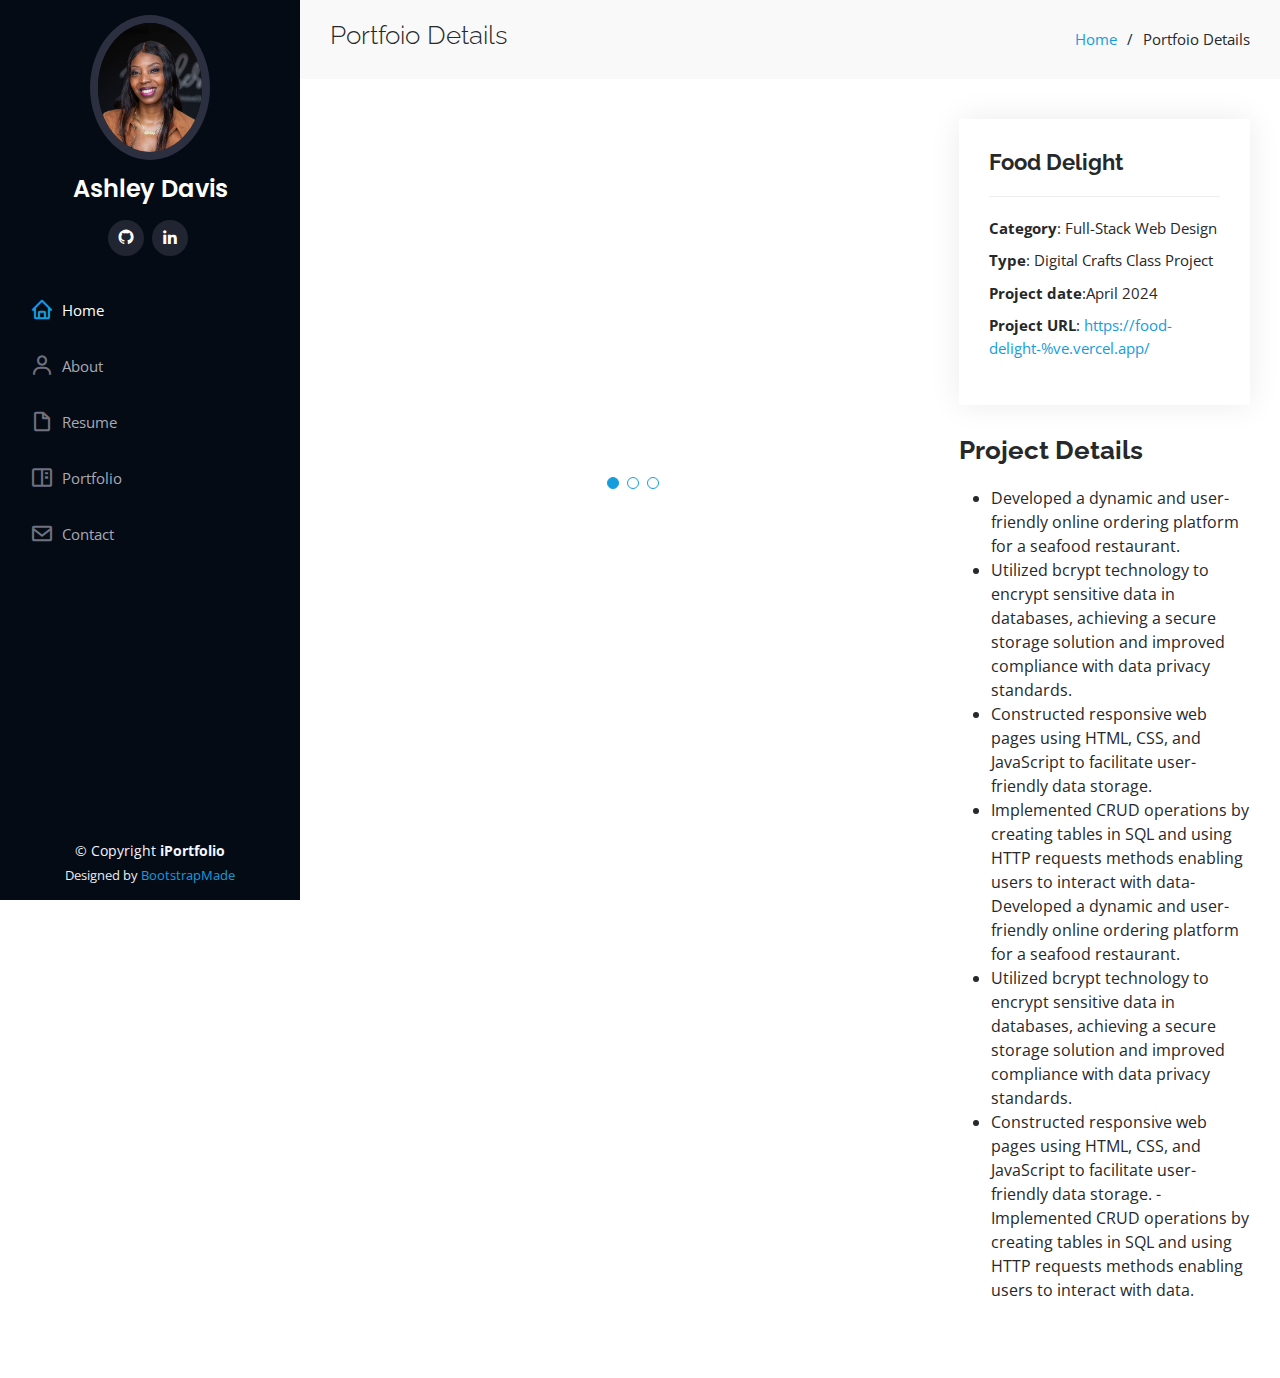
==== portfolio-details.html @ 20840035 "adding portfolio" ====
<!DOCTYPE html>
<html lang="en">

<head>
  <meta charset="utf-8">
  <meta content="width=device-width, initial-scale=1.0" name="viewport">

  <title>Portfolio Details - iPortfolio Bootstrap Template</title>
  <meta content="" name="description">
  <meta content="" name="keywords">

  <!-- Favicons -->
  <link href="assets/img/Screen Shot 2024-05-21 at 10.00.07 AM.png" rel="icon">
  <link href="assets/img/apple-touch-icon.png" rel="apple-touch-icon">

  <!-- Google Fonts -->
  <link href="https://fonts.googleapis.com/css?family=Open+Sans:300,300i,400,400i,600,600i,700,700i|Raleway:300,300i,400,400i,500,500i,600,600i,700,700i|Poppins:300,300i,400,400i,500,500i,600,600i,700,700i" rel="stylesheet">

  <!-- Vendor CSS Files -->
  <link href="assets/vendor/aos/aos.css" rel="stylesheet">
  <link href="assets/vendor/bootstrap/css/bootstrap.min.css" rel="stylesheet">
  <link href="assets/vendor/bootstrap-icons/bootstrap-icons.css" rel="stylesheet">
  <link href="assets/vendor/boxicons/css/boxicons.min.css" rel="stylesheet">
  <link href="assets/vendor/glightbox/css/glightbox.min.css" rel="stylesheet">
  <link href="assets/vendor/swiper/swiper-bundle.min.css" rel="stylesheet">

  <!-- Template Main CSS File -->
  <link href="assets/css/style.css" rel="stylesheet">

  <!-- =======================================================
  * Template Name: iPortfolio
  * Template URL: https://bootstrapmade.com/iportfolio-bootstrap-portfolio-websites-template/
  * Updated: Mar 17 2024 with Bootstrap v5.3.3
  * Author: BootstrapMade.com
  * License: https://bootstrapmade.com/license/
  ======================================================== -->
</head>

<body>

  <!-- ======= Mobile nav toggle button ======= -->
  <i class="bi bi-list mobile-nav-toggle d-xl-none"></i>

  <!-- ======= Header ======= -->
  <header id="header">
    <div class="d-flex flex-column">

      <div class="profile">
        <img src="assets/img/ProfileePic.png" alt="" class="img-fluid rounded-circle">
        <h1 class="text-light"><a href="index.html">Ashley Davis</a></h1>
        <div class="social-links mt-3 text-center">
          <a href="#" class="github"><i class="bx bxl-github"></i></a>
          <!-- <a href="#" class="facebook"><i class="bx bxl-facebook"></i></a>
          <a href="#" class="instagram"><i class="bx bxl-instagram"></i></a>
          <a href="#" class="google-plus"><i class="bx bxl-skype"></i></a> -->
          <a href="#" class="linkedin"><i class="bx bxl-linkedin"></i></a>
        </div>
      </div>

      <nav id="navbar" class="nav-menu navbar">
        <ul>
          <li><a href="#hero" class="nav-link scrollto active"><i class="bx bx-home"></i> <span>Home</span></a></li>
          <li><a href="#about" class="nav-link scrollto"><i class="bx bx-user"></i> <span>About</span></a></li>
          <li><a href="#resume" class="nav-link scrollto"><i class="bx bx-file-blank"></i> <span>Resume</span></a></li>
          <li><a href="#portfolio" class="nav-link scrollto"><i class="bx bx-book-content"></i> <span>Portfolio</span></a></li>
          <!-- <li><a href="#services" class="nav-link scrollto"><i class="bx bx-server"></i> <span>Services</span></a></li> -->
          <li><a href="#contact" class="nav-link scrollto"><i class="bx bx-envelope"></i> <span>Contact</span></a></li>
        </ul>
      </nav><!-- .nav-menu -->
    </div>
  </header><!-- End Header -->

  <main id="main">

    <!-- ======= Breadcrumbs ======= -->
    <section id="breadcrumbs" class="breadcrumbs">
      <div class="container">

        <div class="d-flex justify-content-between align-items-center">
          <h2>Portfoio Details</h2>
          <ol>
            <li><a href="index.html">Home</a></li>
            <li>Portfoio Details</li>
          </ol>
        </div>

      </div>
    </section><!-- End Breadcrumbs -->

    <!-- ======= Portfolio Details Section ======= -->
    <section id="portfolio-details" class="portfolio-details">
      <div class="container">

        <div class="row gy-4">

          <div class="col-lg-8">
            <div class="portfolio-details-slider swiper">
              <div class="swiper-wrapper align-items-center">

                <div class="swiper-slide">
                  <img src="assets/img/Homepage.png" alt="">
                </div>

                <div class="swiper-slide">
                  <img src="assets/img/FoodDelightMenupage.png" alt="">
                </div>

                <div class="swiper-slide">
                  <img src="assets/img/FoodDelightLogin.png" alt="">
                </div>

              </div>
              <div class="swiper-pagination"></div>
            </div>
          </div>

          <div class="col-lg-4">
            <div class="portfolio-info">
              <h3>Food Delight</h3>
              <ul>
                <li><strong>Category</strong>: Full-Stack Web Design</li>
                <li><strong>Type</strong>: Digital Crafts Class Project </li>
                <li><strong>Project date</strong>:April 2024</li>
                <li><strong>Project URL</strong>: <a href="#">https://food-delight-%ve.vercel.app/</a></li>
              </ul>
            </div>
            <div class="portfolio-description">
              <h2>Project Details</h2>
              <ul>
                <li> Developed a dynamic and user-friendly online ordering platform for a seafood restaurant.</li>
                <li>Utilized bcrypt technology to encrypt sensitive data in databases, achieving a secure storage solution and improved compliance
                   with data privacy standards.</li>
                <li> Constructed responsive web pages using HTML, CSS, and JavaScript to facilitate user-friendly data storage.</li>
                <li>Implemented CRUD operations by creating tables in SQL and using HTTP requests methods enabling users to interact with data- Developed a dynamic and user-friendly online ordering platform for a seafood restaurant. </li>
                <li> Utilized bcrypt technology to encrypt sensitive data in databases, achieving a secure storage solution and improved compliance with data privacy standards.</li>
                 <li>Constructed responsive web pages using HTML, CSS, and JavaScript to facilitate user-friendly data storage. -Implemented CRUD operations by creating tables in SQL and using HTTP requests methods enabling users to interact with data. </li>

              </ul>
            </div>
          </div>

        </div>

      </div>
    </section><!-- End Portfolio Details Section -->

  </main><!-- End #main -->

  <!-- ======= Footer ======= -->
  <footer id="footer">
    <div class="container">
      <div class="copyright">
        &copy; Copyright <strong><span>iPortfolio</span></strong>
      </div>
      <div class="credits">
        <!-- All the links in the footer should remain intact. -->
        <!-- You can delete the links only if you purchased the pro version. -->
        <!-- Licensing information: https://bootstrapmade.com/license/ -->
        <!-- Purchase the pro version with working PHP/AJAX contact form: https://bootstrapmade.com/iportfolio-bootstrap-portfolio-websites-template/ -->
        Designed by <a href="https://bootstrapmade.com/">BootstrapMade</a>
      </div>
    </div>
  </footer><!-- End  Footer -->

  <a href="#" class="back-to-top d-flex align-items-center justify-content-center"><i class="bi bi-arrow-up-short"></i></a>

  <!-- Vendor JS Files -->
  <script src="assets/vendor/purecounter/purecounter_vanilla.js"></script>
  <script src="assets/vendor/aos/aos.js"></script>
  <script src="assets/vendor/bootstrap/js/bootstrap.bundle.min.js"></script>
  <script src="assets/vendor/glightbox/js/glightbox.min.js"></script>
  <script src="assets/vendor/isotope-layout/isotope.pkgd.min.js"></script>
  <script src="assets/vendor/swiper/swiper-bundle.min.js"></script>
  <script src="assets/vendor/typed.js/typed.umd.js"></script>
  <script src="assets/vendor/waypoints/noframework.waypoints.js"></script>
  <script src="assets/vendor/php-email-form/validate.js"></script>

  <!-- Template Main JS File -->
  <script src="assets/js/main.js"></script>

</body>

</html>
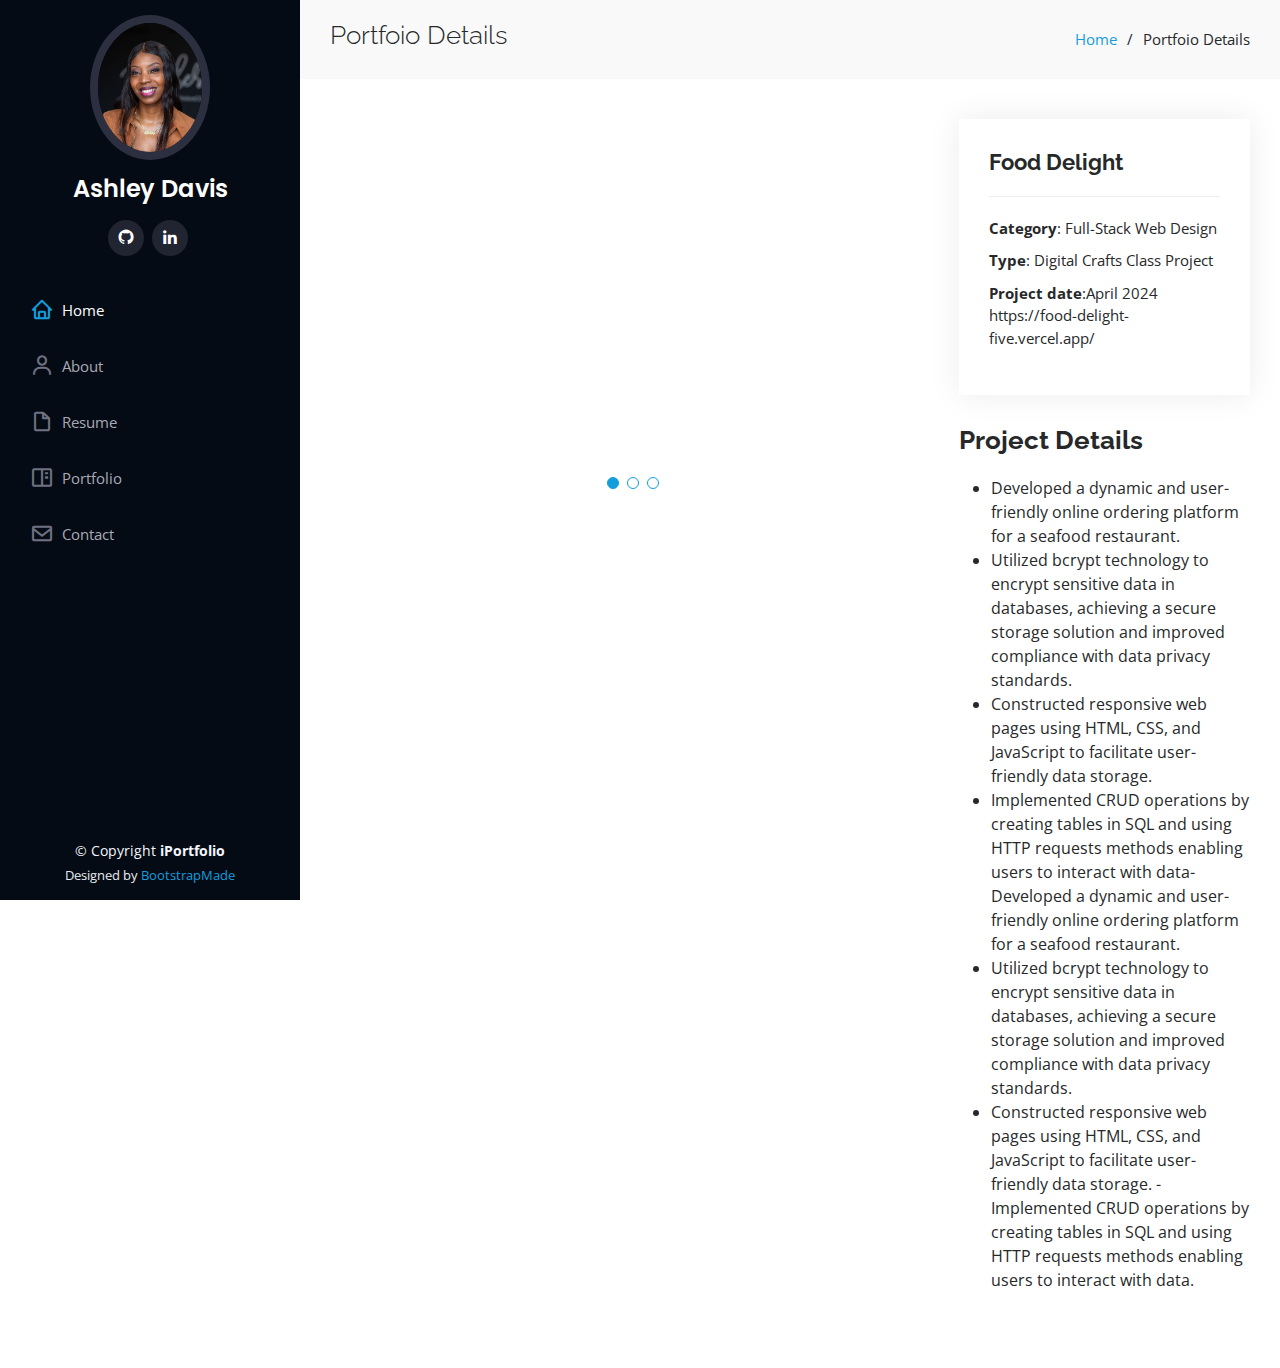
==== commit 91bba2af: "fixing food delight" ====
--- a/portfolio-details.html
+++ b/portfolio-details.html
@@ -120,8 +120,7 @@
               <ul>
                 <li><strong>Category</strong>: Full-Stack Web Design</li>
                 <li><strong>Type</strong>: Digital Crafts Class Project </li>
-                <li><strong>Project date</strong>:April 2024</li>
-                <li><strong>Project URL</strong>: <a href="#">https://food-delight-%ve.vercel.app/</a></li>
+                <li><strong>Project date</strong>:April 2024</li>https://food-delight-five.vercel.app/</a></li>
               </ul>
             </div>
             <div class="portfolio-description">
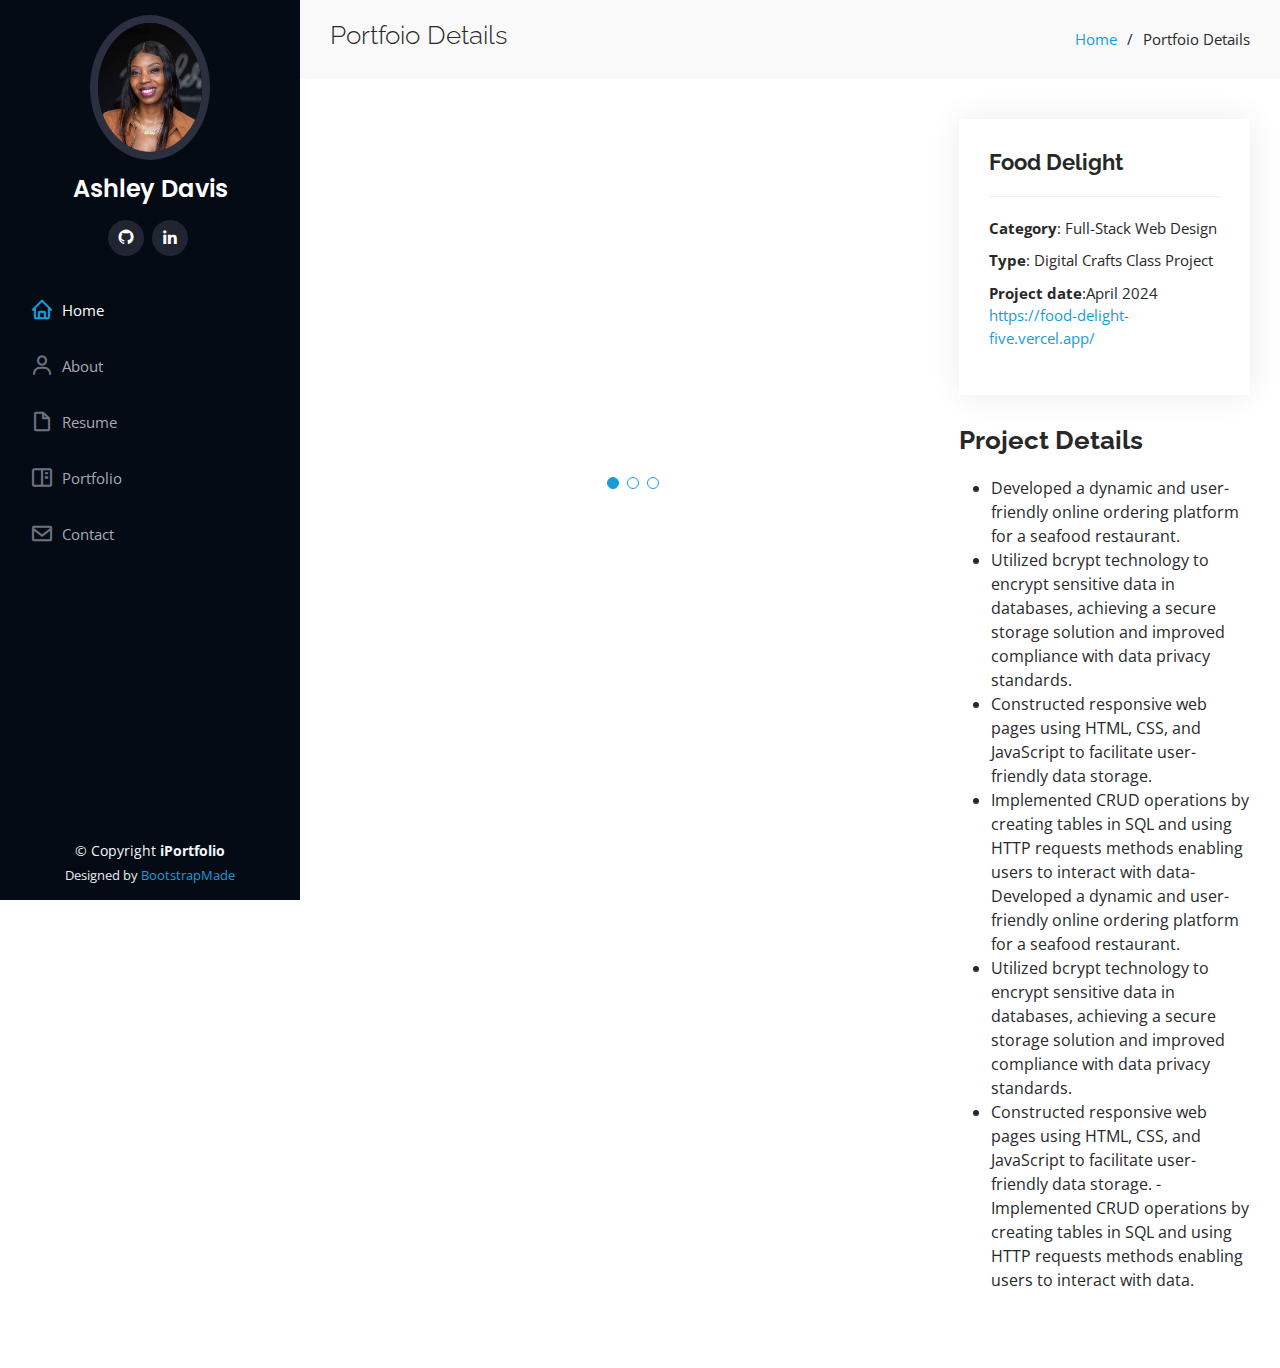
==== commit 203895f9: "switching out fooddelight link" ====
--- a/portfolio-details.html
+++ b/portfolio-details.html
@@ -120,7 +120,9 @@
               <ul>
                 <li><strong>Category</strong>: Full-Stack Web Design</li>
                 <li><strong>Type</strong>: Digital Crafts Class Project </li>
-                <li><strong>Project date</strong>:April 2024</li>https://food-delight-five.vercel.app/</a></li>
+                <li><strong>Project date</strong>:April 2024</li><a href="https://food-delight-five.vercel.app/">https://food-delight-five.vercel.app/</a></li>
+
+               
               </ul>
             </div>
             <div class="portfolio-description">
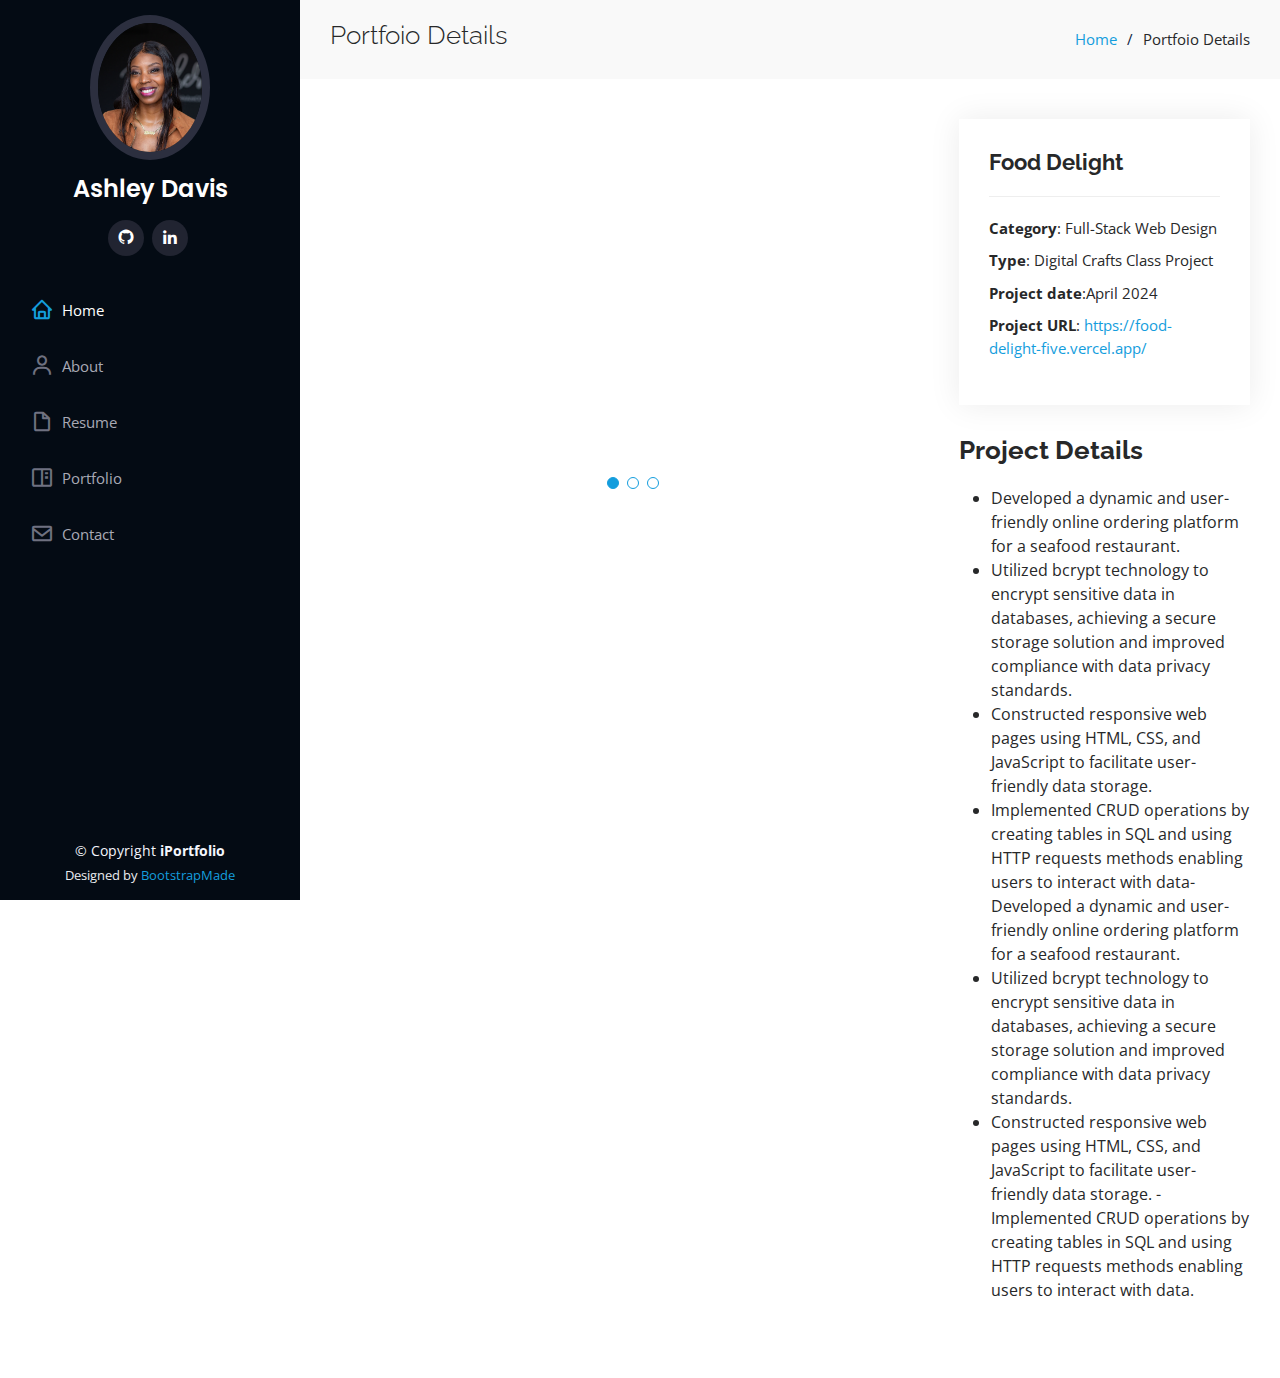
==== commit 30ff1322: "updating fdd" ====
--- a/portfolio-details.html
+++ b/portfolio-details.html
@@ -120,7 +120,8 @@
               <ul>
                 <li><strong>Category</strong>: Full-Stack Web Design</li>
                 <li><strong>Type</strong>: Digital Crafts Class Project </li>
-                <li><strong>Project date</strong>:April 2024</li><a href="https://food-delight-five.vercel.app/">https://food-delight-five.vercel.app/</a></li>
+                <li><strong>Project date</strong>:April 2024</li>
+                <li><strong>Project URL</strong>: <a href="https://food-delight-five.vercel.app/">https://food-delight-five.vercel.app/</a></li>
 
                
               </ul>
